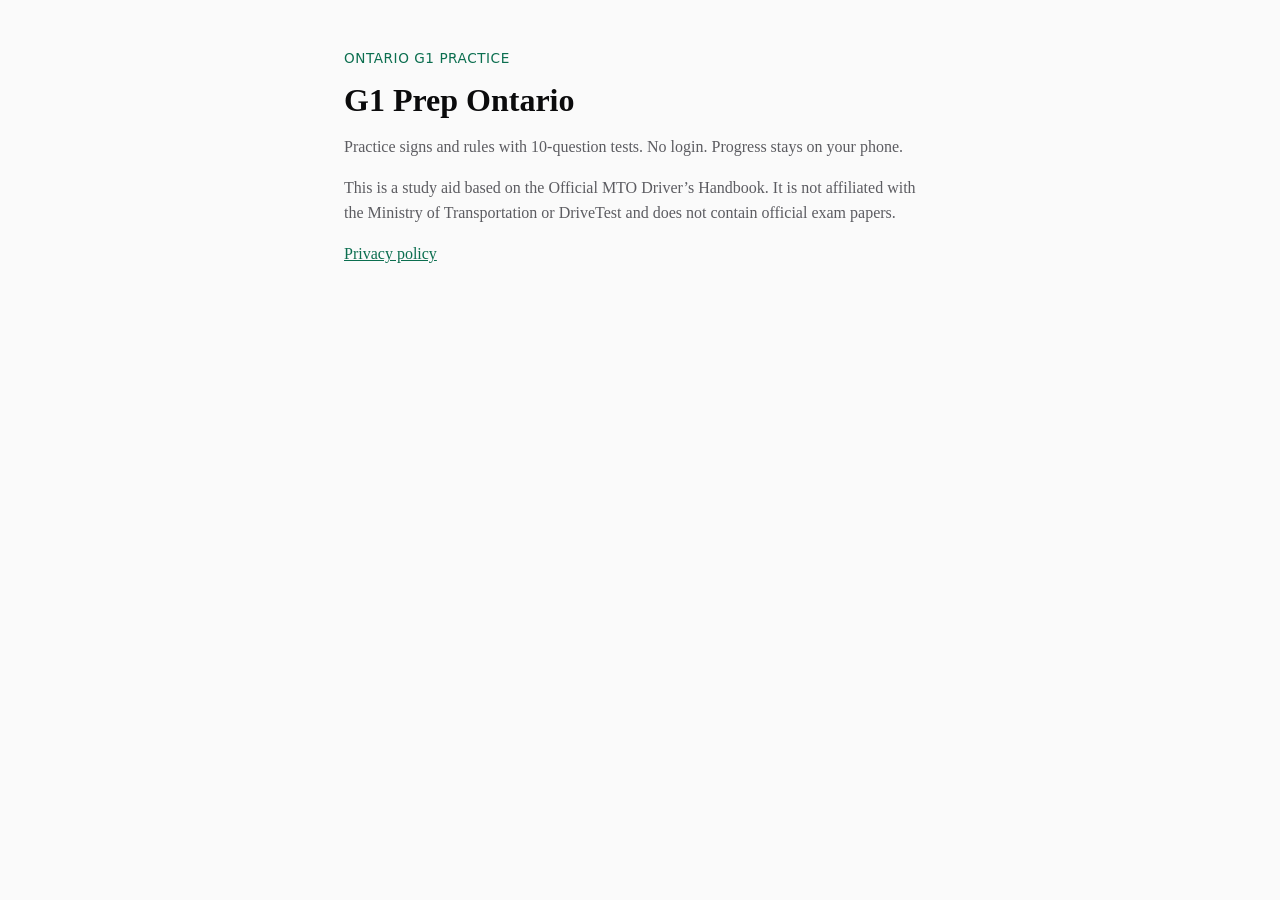
==== index.html @ 0525722b "Add Play Console privacy policy and homepage for GitHub Pages. Co-authored-by: Cursor <cursoragent@c" ====
<!DOCTYPE html>
<html lang="en">
  <head>
    <meta charset="utf-8" />
    <meta name="viewport" content="width=device-width, initial-scale=1" />
    <title>G1 Prep Ontario</title>
    <link rel="stylesheet" href="styles.css" />
  </head>
  <body>
    <main>
      <p class="eyebrow">Ontario G1 practice</p>
      <h1>G1 Prep Ontario</h1>
      <p>
        Practice signs and rules with 10-question tests. No login. Progress
        stays on your phone.
      </p>
      <p>
        This is a study aid based on the Official MTO Driver’s Handbook. It is
        not affiliated with the Ministry of Transportation or DriveTest and does
        not contain official exam papers.
      </p>
      <p><a href="privacy.html">Privacy policy</a></p>
    </main>
  </body>
</html>
---- styles.css ----
:root {
  color-scheme: light;
  --ink: #0b0b0c;
  --muted: #5c5c61;
  --green: #0b6e4f;
  --canvas: #fafafa;
}

* {
  box-sizing: border-box;
}

body {
  margin: 0;
  font-family: Georgia, "Times New Roman", serif;
  background: var(--canvas);
  color: var(--ink);
  line-height: 1.55;
}

main {
  max-width: 40rem;
  margin: 0 auto;
  padding: 3rem 1.5rem 4rem;
}

.eyebrow {
  margin: 0 0 0.75rem;
  font-family: system-ui, sans-serif;
  font-size: 0.85rem;
  letter-spacing: 0.04em;
  text-transform: uppercase;
  color: var(--green);
}

h1 {
  margin: 0 0 1rem;
  font-size: 2rem;
  line-height: 1.2;
}

h2 {
  margin: 2rem 0 0.75rem;
  font-size: 1.2rem;
}

p,
ul {
  color: var(--muted);
}

code {
  font-size: 0.95em;
}

a {
  color: var(--green);
}
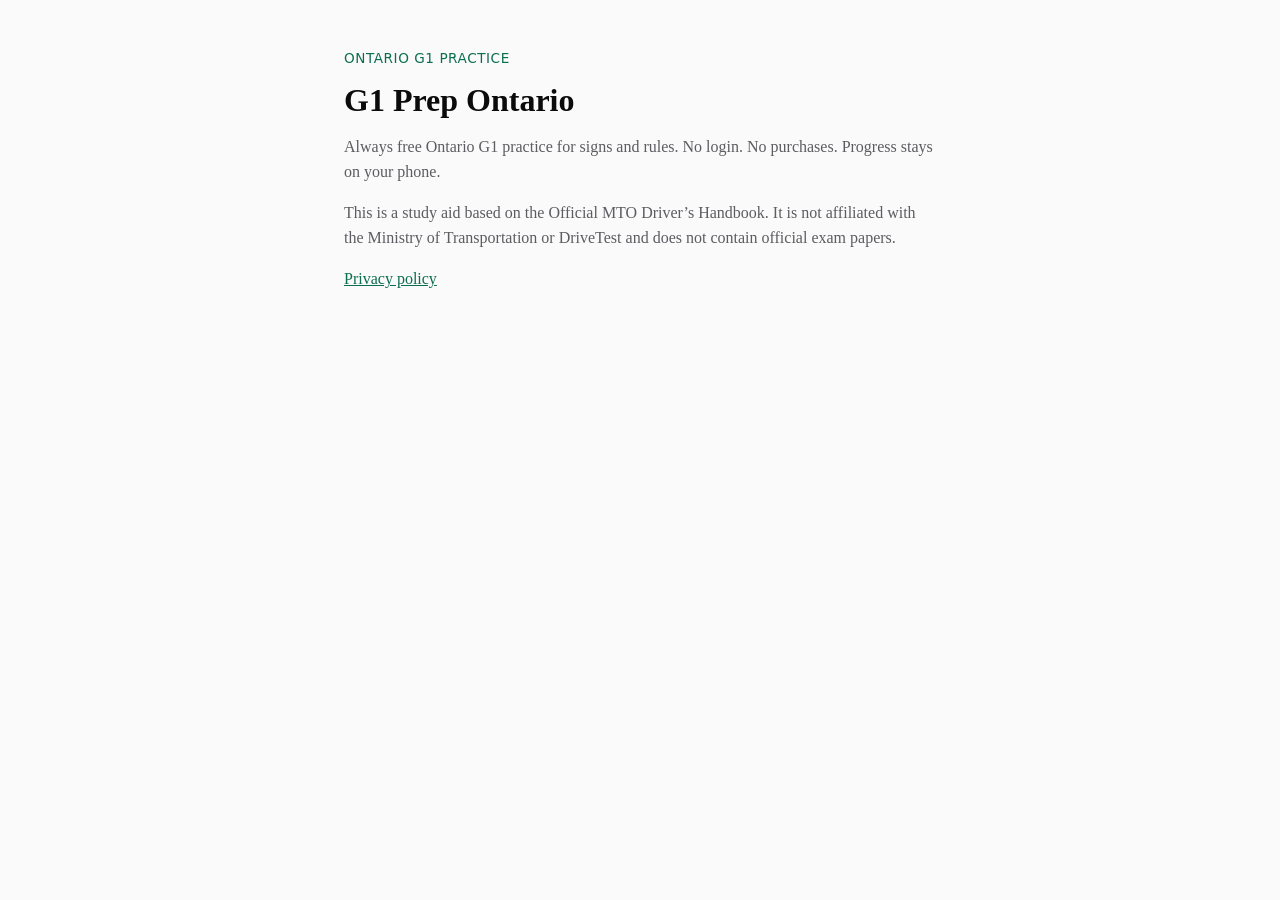
==== commit 349e35ad: "Emphasize always-free practice on the homepage. Co-authored-by: Cursor <cursoragent@cursor.com>" ====
--- a/index.html
+++ b/index.html
@@ -11,8 +11,8 @@
       <p class="eyebrow">Ontario G1 practice</p>
       <h1>G1 Prep Ontario</h1>
       <p>
-        Practice signs and rules with 10-question tests. No login. Progress
-        stays on your phone.
+        Always free Ontario G1 practice for signs and rules. No login. No
+        purchases. Progress stays on your phone.
       </p>
       <p>
         This is a study aid based on the Official MTO Driver’s Handbook. It is
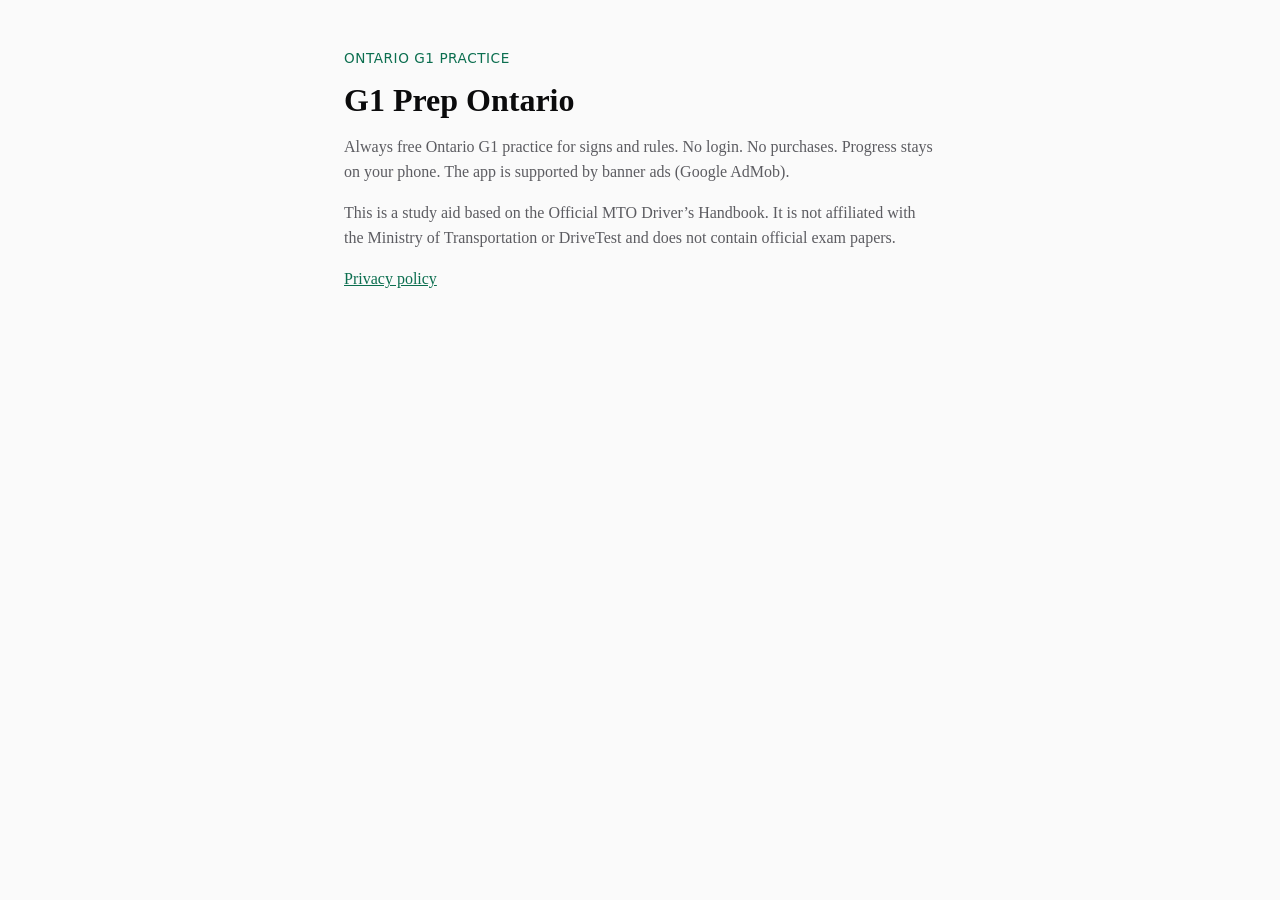
==== commit 648ff2a3: "Update privacy policy for AdMob banner ads in v1.0.2. Document Google AdMob data collection and clar" ====
--- a/index.html
+++ b/index.html
@@ -12,7 +12,8 @@
       <h1>G1 Prep Ontario</h1>
       <p>
         Always free Ontario G1 practice for signs and rules. No login. No
-        purchases. Progress stays on your phone.
+        purchases. Progress stays on your phone. The app is supported by banner
+        ads (Google AdMob).
       </p>
       <p>
         This is a study aid based on the Official MTO Driver’s Handbook. It is
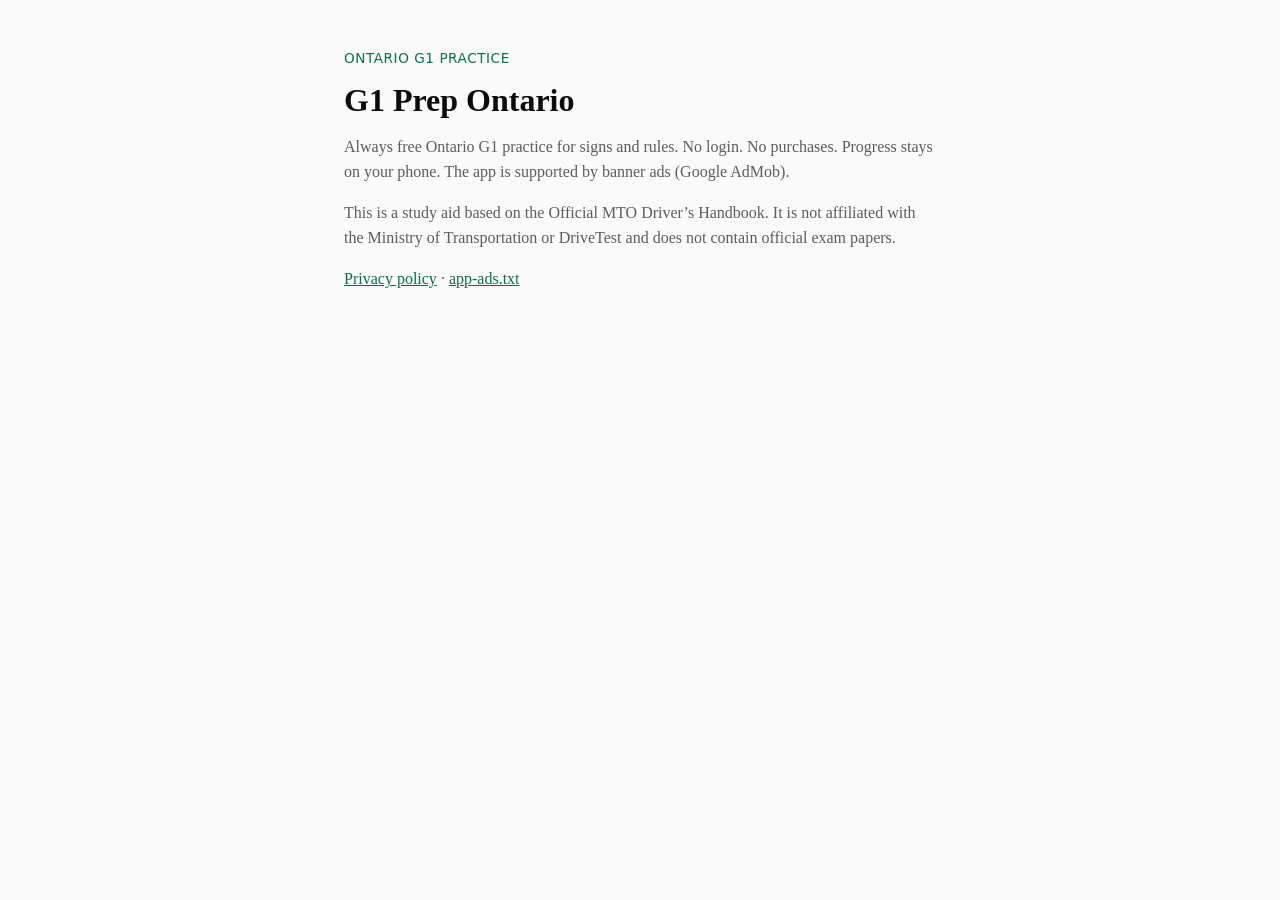
==== commit 83c9206c: "Document app-ads.txt crawl URL for AdMob." ====
--- a/index.html
+++ b/index.html
@@ -20,7 +20,7 @@
         not affiliated with the Ministry of Transportation or DriveTest and does
         not contain official exam papers.
       </p>
-      <p><a href="privacy.html">Privacy policy</a></p>
+      <p><a href="privacy.html">Privacy policy</a> · <a href="https://narasimha3679.github.io/app-ads.txt">app-ads.txt</a></p>
     </main>
   </body>
 </html>
